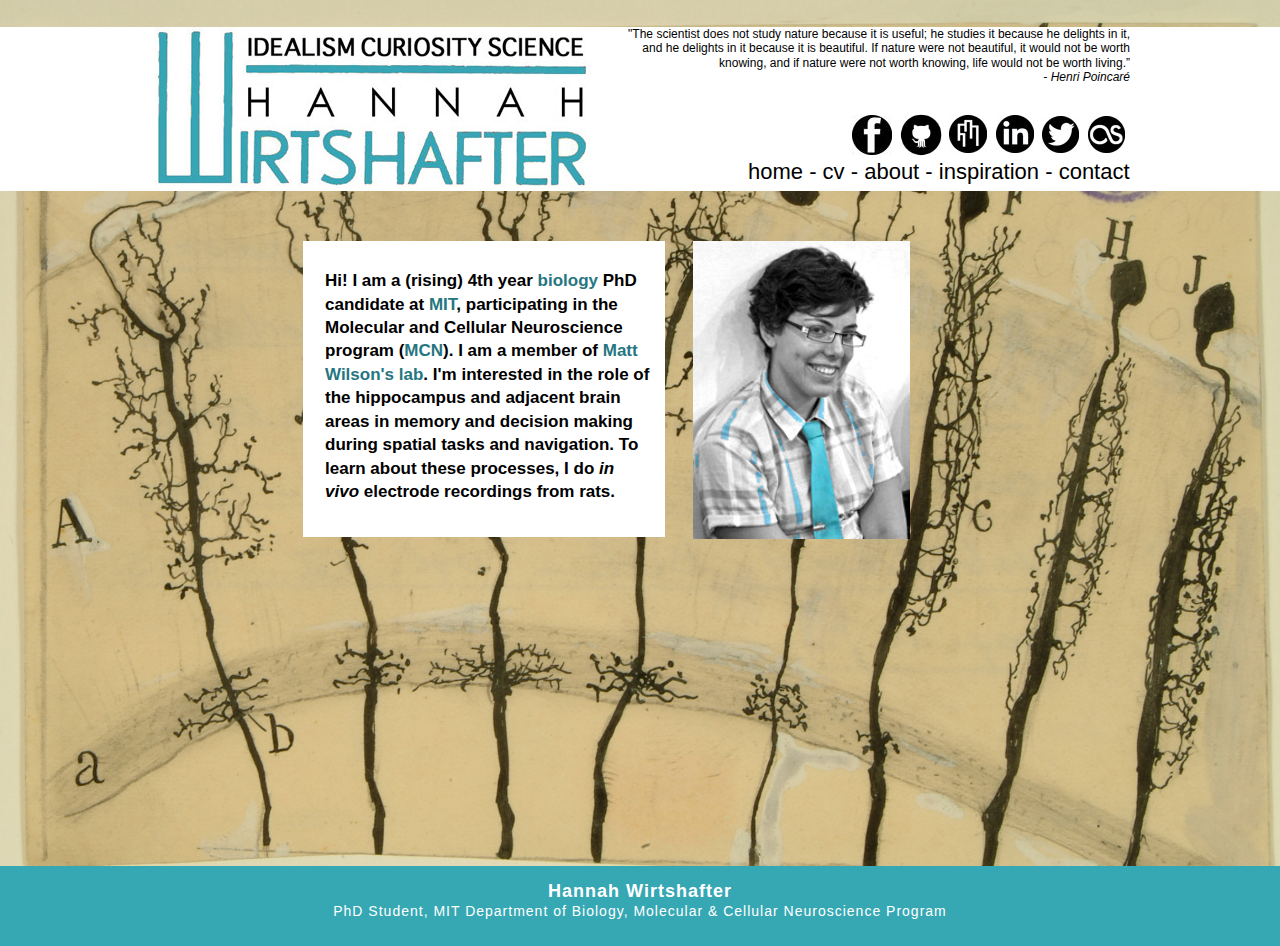
==== index.html @ fb5c0cfc "first commit" ====
<!DOCTYPE html>
<html>
 <head>

  <meta http-equiv="Content-type" content="text/html;charset=UTF-8"/>
  <meta name="generator" content="5.0.704.218"/>
  <title>Hannah Wirtshafter &#45; Home</title>
  <!-- CSS -->
  <link rel="stylesheet" type="text/css" href="css/site_global.css?3974413751"/>
  <link rel="stylesheet" type="text/css" href="css/master_b-master.css?3831859608"/>
  <link rel="stylesheet" type="text/css" href="css/index.css?4021772258" id="pagesheet"/>
  <!-- Other scripts -->
  <script type="text/javascript">
   document.documentElement.className += ' js';
</script>
   </head>
 <body class="museBGSize">

  <div class="clearfix" id="page"><!-- column -->
   <div class="position_content" id="page_position_content">
    <div class="clearfix colelem" id="pu1252-3"><!-- group -->
     <div class="clearfix browser_width grpelem" id="u1252-3"><!-- content -->
      <p>&nbsp;</p>
     </div>
     <div class="grpelem" id="u1230"><!-- image -->
      <img class="block" id="u1230_img" src="images/headingcropped.jpg" alt="" width="437" height="164"/>
     </div>
     <div class="Link-Style-1 clearfix grpelem" id="u1193-18"><!-- content -->
      <p id="u1193-15"><a class="nonblock" href="index.html">home</a>&nbsp;&#45; <a class="nonblock" href="cv.html">cv</a>&nbsp;&#45; <a class="nonblock" href="about.html">about</a>&nbsp;&#45; <a class="nonblock" href="inspiration.html">inspiration</a>&nbsp;&#45; <a class="nonblock" href="contact.html">contact</a></p>
      <p id="u1193-16">&nbsp;</p>
     </div>
     <a class="nonblock nontext grpelem" id="u1450" href="https://twitter.com/firewontquell%E2%80%8E" target="_blank"><!-- image --><img class="block" id="u1450_img" src="images/circletwitter.jpg" alt="" width="37" height="37"/></a>
     <a class="nonblock nontext grpelem" id="u1465" href="https://www.facebook.com/hsw28" target="_blank"><!-- image --><img class="block" id="u1465_img" src="images/circlefb.jpg" alt="" width="40" height="40"/></a>
     <a class="nonblock nontext grpelem" id="u1475" href="http://www.last.fm/user/FireWontQuell" target="_blank"><!-- image --><img class="block" id="u1475_img" src="images/circleas.jpg" alt="" width="37" height="37"/></a>
     <a class="nonblock nontext grpelem" id="u1681" href="http://neurotree.org/neurotree/tree.php?pid=72239" target="_blank"><!-- image --><img class="block" id="u1681_img" src="images/circlent.jpg" alt="" width="38" height="38"/></a>
     <a class="nonblock nontext grpelem" id="u1715" href="http://www.linkedin.com/in/hwirtshafter" target="_blank"><!-- image --><img class="block" id="u1715_img" src="images/circlelinked.jpg" alt="" width="38" height="38"/></a>
     <div class="clearfix grpelem" id="u2080-6"><!-- content -->
      <p>&quot;The scientist does not study nature because it is useful; he studies it because he delights in it, and he delights in it because it is beautiful. If nature were not beautiful, it would not be worth knowing, and if nature were not worth knowing, life would not be worth living.”</p>
      <p id="u2080-4">&#45; Henri Poincaré</p>
     </div>
     <a class="nonblock nontext grpelem" id="u2084" href="http://www.github.com/hsw28" target="_blank"><!-- image --><img class="block" id="u2084_img" src="images/pasted%20image%20128x128.png" alt="" width="45" height="45"/></a>
    </div>
    <div class="clearfix colelem" id="pu1253-3"><!-- group -->
     <div class="clearfix grpelem" id="u1253-3"><!-- content -->
      <p>&nbsp;</p>
     </div>
     <div class="clearfix grpelem" id="u1574"><!-- group -->
      <div class="clearfix grpelem" id="u1552-3"><!-- content -->
       <p>&nbsp;</p>
      </div>
     </div>
     <div class="clearfix grpelem" id="u1573-20"><!-- content -->
      <p><span id="u1573">Hi! I am a (rising) 4th year </span><a class="nonblock" href="http://www.biology.mit.edu/">biology</a><span id="u1573-4">&nbsp;PhD candidate at </span><a class="nonblock" href="http://mit.edu">MIT</a><span id="u1573-7">, participating in the Molecular and Cellular Neuroscience program (</span><a class="nonblock" href="http://web.mit.edu/neuro/">MCN</a><span id="u1573-10">). I am a member of </span><a class="nonblock" href="http://www.mit.edu/org/w/wilsonlab/">Matt Wilson's lab</a><span id="u1573-13">. I'm interested in the role of the hippocampus and adjacent brain areas in memory and decision making during spatial tasks and navigation. To learn about these processes, I</span><span id="u1573-14">&nbsp;</span><span id="u1573-15">do</span><span id="u1573-16">&nbsp;in vivo</span><span id="u1573-17">&nbsp;electrode recordings from rats.</span></p>
     </div>
     <div class="grpelem" id="u1575"><!-- image -->
      <img class="block" id="u1575_img" src="images/me.jpg" alt="" width="217" height="298"/>
     </div>
    </div>
    <div class="clearfix colelem" id="u1549-3"><!-- content -->
     <p>&nbsp;</p>
    </div>
    <div class="clearfix colelem" id="pu1662"><!-- group -->
     <div class="browser_width grpelem" id="u1662"><!-- simple frame --></div>
     <div class="clearfix browser_width grpelem" id="u1663-6"><!-- content -->
      <p id="u1663-2">Hannah Wirtshafter</p>
      <p>PhD Student, MIT Department of Biology, Molecular &amp; Cellular Neuroscience Program</p>
     </div>
     <div class="grpelem" id="u1668"><!-- custom html -->
      <!-- Start of StatCounter Code for Default Guide -->
<script type="text/javascript">
var sc_project=7327026; 
var sc_invisible=0; 
var sc_security="7fc841f3"; 
</script>
<script type="text/javascript"
src="http://www.statcounter.com/counter/counter.js"></script>
<noscript><div class="statcounter"><a title="site stats"
href="http://statcounter.com/" target="_blank"><img
class="statcounter"
src="http://c.statcounter.com/7327026/0/7fc841f3/0/"
alt="site stats"></a></div></noscript>
<!-- End of StatCounter Code for Default Guide -->
</div>
    </div>
   </div>
  </div>
  <!-- JS includes -->
  <script type="text/javascript">
   if (document.location.protocol != 'https:') document.write('\x3Cscript src="http://musecdn.businesscatalyst.com/scripts/4.0/jquery-1.8.3.min.js" type="text/javascript">\x3C/script>');
</script>
  <script type="text/javascript">
   window.jQuery || document.write('\x3Cscript src="scripts/jquery-1.8.3.min.js" type="text/javascript">\x3C/script>');
</script>
  <script src="scripts/museutils.js?3992981318" type="text/javascript"></script>
  <script src="scripts/jquery.musepolyfill.bgsize.js?3956991090" type="text/javascript"></script>
  <script src="scripts/jquery.tobrowserwidth.js?317228635" type="text/javascript"></script>
  <!-- Other scripts -->
  <script type="text/javascript">
   $(document).ready(function() { try {
Muse.Utils.transformMarkupToFixBrowserProblemsPreInit();/* body */
$('.browser_width').toBrowserWidth();/* browser width elements */
Muse.Utils.prepHyperlinks();/* body */
Muse.Utils.showWidgetsWhenReady();/* body */
Muse.Utils.transformMarkupToFixBrowserProblems();/* body */
} catch(e) { Muse.Assert.fail('Error calling selector function:' + e); }});
</script>
   </body>
</html>
---- css/site_global.css ----
html
{
	min-height: 100%;
	min-width: 100%;
}

body,div,dl,dt,dd,ul,ol,li,h1,h2,h3,h4,h5,h6,pre,code,form,fieldset,legend,input,button,textarea,p,blockquote,th,td,a
{
	margin: 0;
	padding: 0;
	border-width: 0;
}

table
{
	border-collapse: collapse;
	border-spacing: 0;
}

fieldset,img
{
	border: 0;
}

address,caption,cite,code,dfn,em,strong,th,var,optgroup
{
	font-style: inherit;
	font-weight: inherit;
}

del,ins
{
	text-decoration: none;
}

li
{
	list-style: none;
}

caption,th
{
	text-align: left;
}

h1,h2,h3,h4,h5,h6
{
	font-size: 100%;
	font-weight: inherit;
}

input,button,textarea,select,optgroup,option
{
	font-family: inherit;
	font-size: inherit;
	font-style: inherit;
	font-weight: inherit;
}

body
{
	font-family: Arial, Helvetica Neue, Helvetica, sans-serif;
	text-align: left;
	font-size: 14px;
	line-height: 1.2;
	word-wrap: break-word;
	text-rendering: optimizeLegibility;/* kerning, primarily */
}

@media screen and (-webkit-min-device-pixel-ratio:0)
{
	body { text-rendering:auto; }
}

a:link
{
	color: #267681;
	font-weight: bold;
	text-decoration: none;
}

a:visited
{
	color: #267681;
	text-decoration: none;
}

a:hover
{
	color: #37A5B4;
	font-weight: bold;
	text-decoration: none;
}

a:active
{
	color: #267681;
	text-decoration: none;
}

a.nontext /* used to override default properties of 'a' tag */
{
	color: black;
	text-decoration: none;
	font-style: normal;
	font-weight: normal;
}

a,.Link-Style-1 a
{
	color: inherit;
	text-decoration: inherit;
}

.Link-Style-1 a:link
{
	color: #000000;
	font-weight: normal;
	text-decoration: none;
}

.Link-Style-1 a:visited
{
	color: #000000;
	text-decoration: none;
}

.Link-Style-1 a:hover
{
	color: #37A5B4;
	text-decoration: none;
}

.Link-Style-1 a:active
{
	color: #000000;
	text-decoration: none;
}

.normal_text
{
	color: #000000;
	font-family: Arial, Helvetica Neue, Helvetica, sans-serif;
	font-size: 14px;
	font-style: normal;
	font-weight: normal;
	letter-spacing: 0px;
	line-height: 1.2;
	text-align: left;
	text-decoration: none;
	text-indent: 0px;
	vertical-align: 0px;
	padding: 0px;
}

.TabbedPanelsTab
{
	white-space: nowrap;
}

.MenuBar  .MenuBarView, .MenuBar  .SubMenuView /* Resets for ul and li in menus */
{
	display: block;
	list-style: none;
}

.MenuBar .SubMenu
{
	display: none;
	position: absolute;
}

.NoWrap
{
	white-space: nowrap;
	word-wrap: normal;
}

.MenuBar .MenuItemContainer
{
	position: relative;
}

.rootelem /* the root of the artwork tree */
{
	margin-left: auto;
	margin-right: auto;
}

.colelem /* a child element of a column */
{
	display: inline;
	float: left;
	clear: both;
}

.grpelem /* a child element of a group */
{
	display: inline;
	float: left;
}

.clearfix:after /* force a container to fit around floated items */
{
	content: "\0020";
	visibility: hidden;
	display: block;
	height: 0;
	clear: both;
}

*:first-child+html .clearfix /* IE7 */
{
	zoom: 1;
}

.inclusion_context /* context for positioning a group of elements that share the same height */
{
	display: table;
	table-layout: fixed;
	width: 0.01px;
}

.inclelem /* element of an inclusion context */
{
	display: table-cell;
	vertical-align: top;
}

.f3s_mid /* 3-slice frame, middle slice */
{
	background-repeat: repeat;
}

.f3s_top,.f3s_bot /* 3-slice frame, top slice */
{
	background-repeat: no-repeat;
}

.f9s_top_left, .f9s_bot_left /* 9-slice frame, left corner slice */
{
	background-repeat: no-repeat;
	background-position: left;
}

.f9s_top_right, .f9s_bot_right /* 9-slice frame, right corner slice */
{
	background-repeat: no-repeat;
	background-position: right;
}

.f9s_top_mid, .f9s_bot_mid /* 9-slice frame, top/bottom horizontal slice */
{
	background-repeat: repeat-x;
	background-position: 0px 0px;
}

.f9s_mid_left /* 9-slice frame, left vertical slice */
{
	background-repeat: repeat-y;
	background-position: left;
}

.f9s_mid_right /* 9-slice frame, right vertical slice */
{
	background-repeat: repeat-y;
	background-position: right;
}

.f9s_center /* 9-slice frame, center slice */
{
	background-repeat: repeat;
	background-position: 0px 0px;
}

.popup_anchor /* anchors an abspos popup */
{
	position: relative;
	width: 0px;
	height: 0px;
}

.popup_element
{
	z-index: 100000;
}

.pointer_cursor
{
	cursor: pointer;
}

span.wrap /* used to force wrap after floated array when nested inside a paragraph */
{
	content: '';
	clear: left;
	display: block;
}

span.actAsInlineDiv /* used to simulate a DIV with inline display when already nested inside a paragraph */
{
	display: inline-block;
}

.position_content,.excludeFromNormalFlow /* used when child content is larger than parent */
{
	float: left;
}

.preload_images /* used to preload images used in non-default states */
{
	position: absolute;
	overflow: hidden;
	left: -9999px;
	top: -9999px;
	height: 1px;
	width: 1px;
}

preload /* used to specifiy the dimension of preload item */
{
	height: 1px;
	width: 1px;
}

.animateStates
{
	-webkit-transition: 0.3s ease-in-out;
	-moz-transition: 0.3s ease-in-out;
	-o-transition: 0.3s ease-in-out;
	transition: 0.3s ease-in-out;
}

input:focus,textarea:focus /* remove default focussed input styling */
{
	outline: none;
}

textarea
{
	resize: none;
	overflow: auto;
}

.fld-prompt /* form placeholders cursor behavior */
{
	pointer-events: none;
}

.wrapped-input /* form inputs & placeholders let div styling show thru */
{
	position: absolute;
	top: 0;
	left: 0;
	background: transparent;
	border: none;
}

.submit-btn /* form submit buttons on top of sibling elements */
{
	z-index: 50000;
}

.anchor_item /* used to specify anchor properties */
{
	width: 22px;
	height: 18px;
}

.MenuBar .SubMenuVisible, .MenuBarVertical .SubMenuVisible, .MenuBar .SubMenu .SubMenuVisible,.popup_element.Active,span.actAsPara,.actAsDiv,a.nonblock.nontext,img.block
{
	display: block;
}

.widget_invisible,.js .invi,.js .se_invi /* used to hide the widget before loaded */
{
	visibility: hidden;
}

.no_vert_scroll
{
	overflow-y: hidden;
}

.always_vert_scroll
{
	overflow-y: scroll;
}

.always_horz_scroll
{
	overflow-x: scroll;
}

.popup_element.Inactive,.js .disn,.hidden
{
	display: none;
}
---- css/master_b-master.css ----
#u1252-3
{
	border-style: none;
	border-color: transparent;
	background-color: #FFFFFF;
	position: relative;
}

#u1193-15
{
	font-size: 22px;
	text-align: left;
	line-height: 0.84;
	font-family: Helvetica, Helvetica Neue, Arial, sans-serif;
}

#u1193-16
{
	font-size: 40px;
	text-align: center;
	line-height: 1.24;
}

#u2080-6
{
	text-align: right;
	font-size: 12px;
	position: relative;
}

#u2080-4
{
	font-style: italic;
}

#u1230,#u1193-18,#u1450,#u1465,#u1475,#u1681,#u1715,#u2084,#u1253-3
{
	position: relative;
}

#u1662
{
	border-style: none;
	border-color: transparent;
	background-color: #36A8B3;
	position: relative;
}

#u1663-6
{
	text-align: center;
	color: #FFFFFF;
	letter-spacing: 1px;
	position: relative;
}

#u1663-2
{
	font-size: 18px;
	font-weight: bold;
}

#u1668
{
	border-style: none;
	border-color: transparent;
	background-color: transparent;
	position: relative;
}
---- css/index.css ----
html
{
	background: #7F7F7F url("../images/temp2.jpg") no-repeat center center fixed;
	background-size: cover !important;
}

#page
{
	z-index: 1;
	width: 1024px;
	min-height: 725.8000000000001px;
	padding-bottom: 0px;
	margin-left: auto;
	margin-right: auto;
}

#page_position_content
{
	margin-top: -9px;
	margin-bottom: -184px;
}

#pu1252-3
{
	width: 0.01px;
	left: -100px;
	position: relative;
}

#u1252-3
{
	z-index: 3;
	width: 1224px;
	min-height: 164px;
	margin-right: -10000px;
}

#u1230
{
	z-index: 6;
	width: 438px;
	margin-right: -10000px;
	left: 126px;
}

#u1230_img
{
	padding-right: 1px;
}

#u1193-18
{
	z-index: 11;
	width: 429px;
	min-height: 61px;
	margin-right: -10000px;
	margin-top: 136px;
	left: 720px;
}

#u1450
{
	z-index: 29;
	width: 38px;
	margin-right: -10000px;
	margin-top: 89px;
	left: 1014px;
}

#u1465
{
	z-index: 31;
	width: 40px;
	margin-right: -10000px;
	margin-top: 88px;
	left: 824px;
}

#u1475
{
	z-index: 33;
	width: 38px;
	margin-right: -10000px;
	margin-top: 89px;
	left: 1060px;
}

#u1450_img,#u1475_img
{
	padding-right: 1px;
	padding-bottom: 1px;
}

#u1681
{
	z-index: 42;
	width: 38px;
	margin-right: -10000px;
	margin-top: 88px;
	left: 921px;
}

#u1715
{
	z-index: 44;
	width: 38px;
	margin-right: -10000px;
	margin-top: 88px;
	left: 968px;
}

#u2080-6
{
	z-index: 46;
	width: 513px;
	min-height: 88px;
	margin-right: -10000px;
	left: 589px;
}

#u2084
{
	z-index: 52;
	width: 45px;
	margin-right: -10000px;
	margin-top: 85px;
	left: 871px;
}

#pu1253-3
{
	width: 0.01px;
	left: -143px;
	margin-top: 10px;
	position: relative;
}

#u1253-3
{
	z-index: 8;
	width: 81px;
	margin-right: -10000px;
	margin-top: 49px;
}

#u1574
{
	z-index: 54;
	width: 362px;
	border-style: none;
	border-color: transparent;
	background-color: #FFFFFF;
	padding-bottom: 171px;
	position: relative;
	margin-right: -10000px;
	left: 318px;
}

#u1552-3
{
	z-index: 58;
	width: 463px;
	min-height: 34px;
	position: relative;
	margin-right: -10000px;
	margin-top: 91px;
	left: 5px;
}

#u1573-20
{
	z-index: 61;
	width: 326px;
	min-height: 291px;
	text-align: left;
	line-height: 1.38;
	color: #000000;
	font-size: 17px;
	position: relative;
	margin-right: -10000px;
	margin-top: 28px;
	left: 340px;
}

#u1573-14,#u1573-16
{
	font-weight: bold;
	font-style: italic;
}

#u1573,#u1573-4,#u1573-7,#u1573-10,#u1573-13,#u1573-15,#u1573-17
{
	font-weight: bold;
}

#u1575
{
	z-index: 81;
	width: 217px;
	position: relative;
	margin-right: -10000px;
	left: 708px;
}

#u1549-3
{
	z-index: 55;
	width: 144px;
	min-height: 29px;
	margin-left: 475px;
	margin-top: 158px;
	position: relative;
}

#pu1662
{
	width: 0.01px;
	left: -100px;
	margin-top: 119px;
	position: relative;
}

#u1662
{
	z-index: 2;
	width: 1224px;
	height: 80px;
	margin-right: -10000px;
}

#u1663-6
{
	z-index: 35;
	width: 1224px;
	min-height: 50px;
	margin-right: -10000px;
	margin-top: 15px;
}

#u1668
{
	z-index: 41;
	width: 200px;
	margin-right: -10000px;
	margin-top: 57px;
	left: 577px;
}

body
{
	padding-top: 36px;
	padding-bottom: 104px;
}
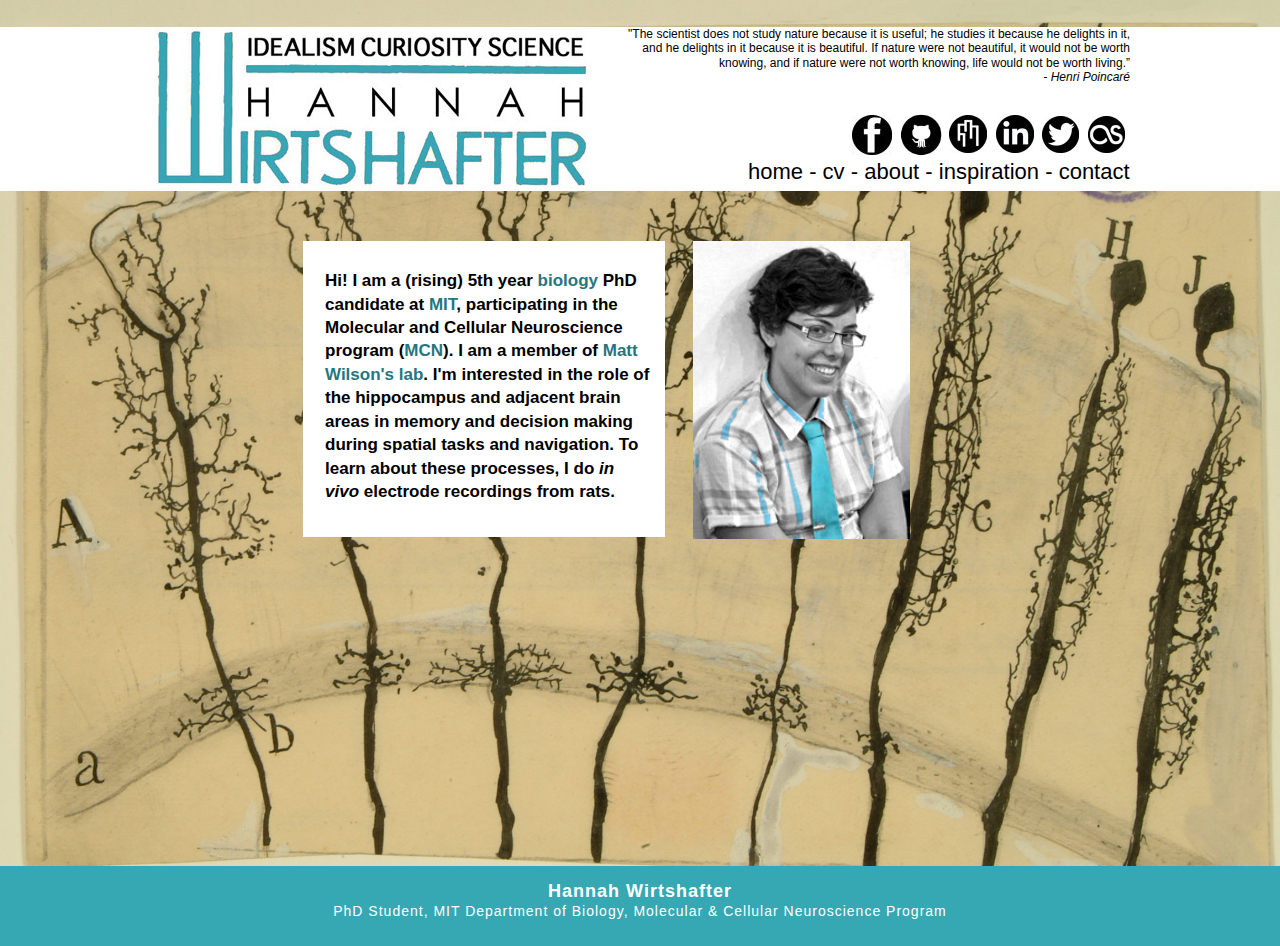
==== commit 898fe255: "Update index.html" ====
--- a/index.html
+++ b/index.html
@@ -50,7 +50,7 @@
       </div>
      </div>
      <div class="clearfix grpelem" id="u1573-20"><!-- content -->
-      <p><span id="u1573">Hi! I am a (rising) 4th year </span><a class="nonblock" href="http://www.biology.mit.edu/">biology</a><span id="u1573-4">&nbsp;PhD candidate at </span><a class="nonblock" href="http://mit.edu">MIT</a><span id="u1573-7">, participating in the Molecular and Cellular Neuroscience program (</span><a class="nonblock" href="http://web.mit.edu/neuro/">MCN</a><span id="u1573-10">). I am a member of </span><a class="nonblock" href="http://www.mit.edu/org/w/wilsonlab/">Matt Wilson's lab</a><span id="u1573-13">. I'm interested in the role of the hippocampus and adjacent brain areas in memory and decision making during spatial tasks and navigation. To learn about these processes, I</span><span id="u1573-14">&nbsp;</span><span id="u1573-15">do</span><span id="u1573-16">&nbsp;in vivo</span><span id="u1573-17">&nbsp;electrode recordings from rats.</span></p>
+      <p><span id="u1573">Hi! I am a (rising) 5th year </span><a class="nonblock" href="http://www.biology.mit.edu/">biology</a><span id="u1573-4">&nbsp;PhD candidate at </span><a class="nonblock" href="http://mit.edu">MIT</a><span id="u1573-7">, participating in the Molecular and Cellular Neuroscience program (</span><a class="nonblock" href="http://web.mit.edu/neuro/">MCN</a><span id="u1573-10">). I am a member of </span><a class="nonblock" href="http://www.mit.edu/org/w/wilsonlab/">Matt Wilson's lab</a><span id="u1573-13">. I'm interested in the role of the hippocampus and adjacent brain areas in memory and decision making during spatial tasks and navigation. To learn about these processes, I</span><span id="u1573-14">&nbsp;</span><span id="u1573-15">do</span><span id="u1573-16">&nbsp;in vivo</span><span id="u1573-17">&nbsp;electrode recordings from rats.</span></p>
      </div>
      <div class="grpelem" id="u1575"><!-- image -->
       <img class="block" id="u1575_img" src="images/me.jpg" alt="" width="217" height="298"/>
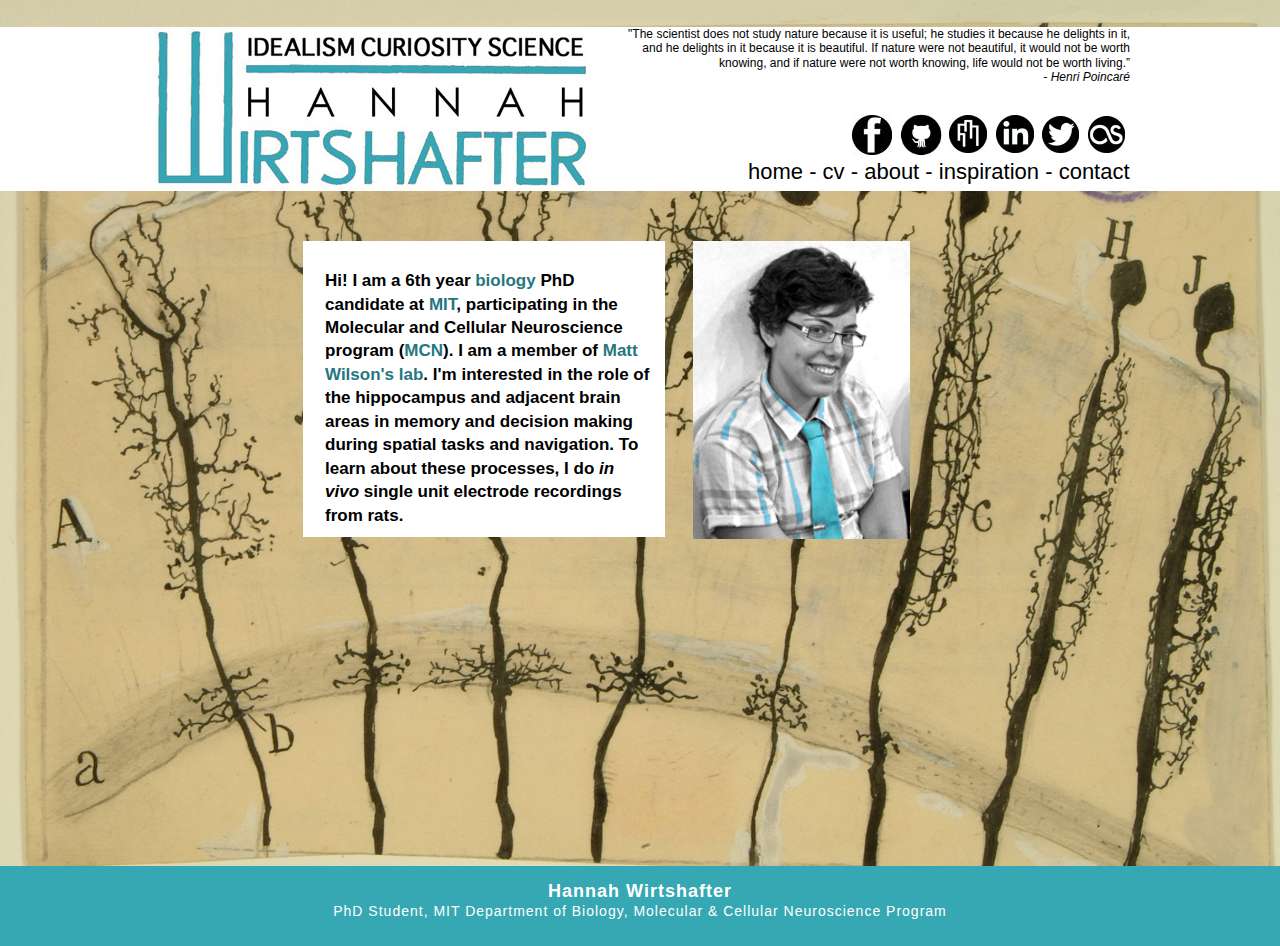
==== commit 2de3c8bf: "minor changes" ====
--- a/index.html
+++ b/index.html
@@ -50,7 +50,7 @@
       </div>
      </div>
      <div class="clearfix grpelem" id="u1573-20"><!-- content -->
-      <p><span id="u1573">Hi! I am a (rising) 5th year </span><a class="nonblock" href="http://www.biology.mit.edu/">biology</a><span id="u1573-4">&nbsp;PhD candidate at </span><a class="nonblock" href="http://mit.edu">MIT</a><span id="u1573-7">, participating in the Molecular and Cellular Neuroscience program (</span><a class="nonblock" href="http://web.mit.edu/neuro/">MCN</a><span id="u1573-10">). I am a member of </span><a class="nonblock" href="http://www.mit.edu/org/w/wilsonlab/">Matt Wilson's lab</a><span id="u1573-13">. I'm interested in the role of the hippocampus and adjacent brain areas in memory and decision making during spatial tasks and navigation. To learn about these processes, I</span><span id="u1573-14">&nbsp;</span><span id="u1573-15">do</span><span id="u1573-16">&nbsp;in vivo</span><span id="u1573-17">&nbsp;electrode recordings from rats.</span></p>
+      <p><span id="u1573">Hi! I am a 6th year </span><a class="nonblock" href="http://www.biology.mit.edu/">biology</a><span id="u1573-4">&nbsp;PhD candidate at </span><a class="nonblock" href="http://mit.edu">MIT</a><span id="u1573-7">, participating in the Molecular and Cellular Neuroscience program (</span><a class="nonblock" href="http://web.mit.edu/neuro/">MCN</a><span id="u1573-10">). I am a member of </span><a class="nonblock" href="http://www.mit.edu/org/w/wilsonlab/">Matt Wilson's lab</a><span id="u1573-13">. I'm interested in the role of the hippocampus and adjacent brain areas in memory and decision making during spatial tasks and navigation. To learn about these processes, I</span><span id="u1573-14">&nbsp;</span><span id="u1573-15">do</span><span id="u1573-16">&nbsp;in vivo</span><span id="u1573-17">&nbsp;single unit electrode recordings from rats.</span></p>
      </div>
      <div class="grpelem" id="u1575"><!-- image -->
       <img class="block" id="u1575_img" src="images/me.jpg" alt="" width="217" height="298"/>
@@ -68,9 +68,9 @@
      <div class="grpelem" id="u1668"><!-- custom html -->
       <!-- Start of StatCounter Code for Default Guide -->
 <script type="text/javascript">
-var sc_project=7327026; 
-var sc_invisible=0; 
-var sc_security="7fc841f3"; 
+var sc_project=7327026;
+var sc_invisible=0;
+var sc_security="7fc841f3";
 </script>
 <script type="text/javascript"
 src="http://www.statcounter.com/counter/counter.js"></script>
